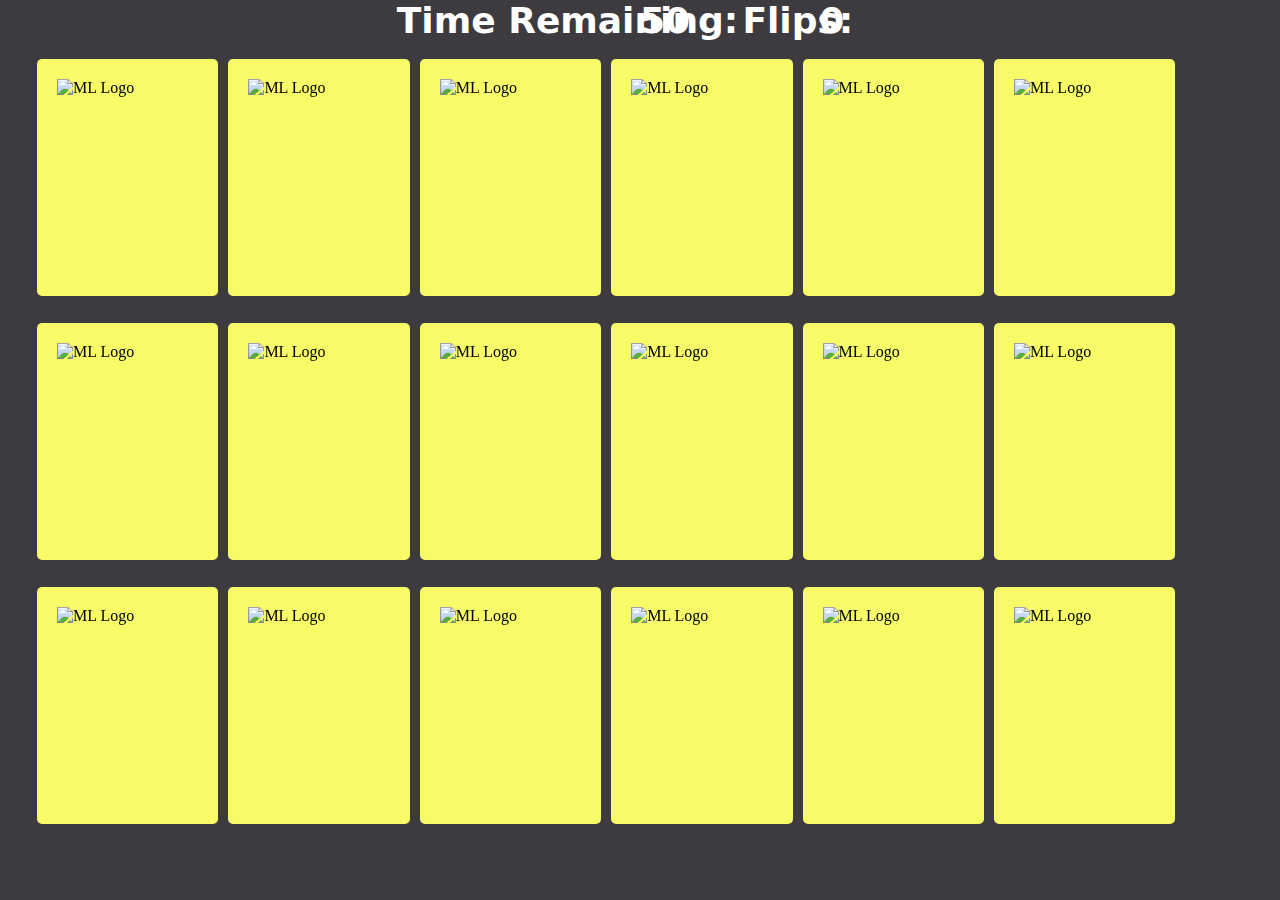
==== challenge.html @ 4afd06cd "Add files via upload" ====
<!DOCTYPE html>
<html>
<head>
<title>Memoria Ludum</title>
<link rel="stylesheet" type="text/css" href="c.css">
</head>

<body>
    <div id="game-over" class="overlay">
        <h1>GAME OVER</h1>
        <br>
        <h2><a href="challenge.html">Try Again</a></h2>
        <br>
        <h2><a href="start.html">Return to Main Menu</a></h2>
    </div>
    <div id="winner" class="overlay">
        <h1>Congrats You Win!</h1>
        <br>
        <h2><a href="challenge.html">Play Again</a></h2>
        <br>
        <h2><a href="start.html">Return to Main Menu</a></h2>
    </div>
    <div class='rem'>
        <h2>Time Remaining:</h2>
    </div>
    <div class='timer'>
        <h2 id="count">50</h2>
    </div>
    <div class='rem2'>
        <h2>Flips:</h2>
    </div>
    <div class='counter'>
        <h2 id="flipper">0</h2>
    </div>
    <section class="memgame">
        <div class="card" data-name="AL">
            <img class="frontside" src="images/AL.png" alt="AL" />
            <img class="backside" src="images/ML2.png" alt="ML Logo" />
        </div>
        <div class="card" data-name="AL">
            <img class="frontside" src="images/AL.png" alt="AL" />
            <img class="backside" src="images/ML2.png" alt="ML Logo" />
        </div>
        <div class="card" data-name="MC">
            <img class="frontside" src="images/MC.png" alt="MC" />
            <img class="backside" src="images/ML2.png" alt="ML Logo" />
        </div>
        <div class="card" data-name="MC">
            <img class="frontside" src="images/MC.png" alt="MC" />
            <img class="backside" src="images/ML2.png" alt="ML Logo" />
        </div>
        <div class="card" data-name="HT">
            <img class="frontside" src="images/HT.png" alt="HT" />
            <img class="backside" src="images/ML2.png" alt="ML Logo" />
        </div>
        <div class="card" data-name="HT">
            <img class="frontside" src="images/HT.png" alt="HT" />
            <img class="backside" src="images/ML2.png" alt="ML Logo" />
        </div>
        <div class="card" data-name="MA">
            <img class="frontside" src="images/MA.png" alt="MA" />
            <img class="backside" src="images/ML2.png" alt="ML Logo" />
        </div>
        <div class="card" data-name="MA"> 
            <img class="frontside" src="images/MA.png" alt="MA" />
            <img class="backside" src="images/ML2.png" alt="ML Logo" />
        </div>
        <div class="card" data-name="JA">
            <img class="frontside" src="images/JA.png" alt="JA" />
            <img class="backside" src="images/ML2.png" alt="ML Logo" />
        </div>
        <div class="card" data-name="JA">
            <img class="frontside" src="images/JA.png" alt="JA" />
            <img class="backside" src="images/ML2.png" alt="ML Logo" />
        </div>
        <div class="card" data-name="MY">
            <img class="frontside" src="images/MY.png" alt="MY" />
            <img class="backside" src="images/ML2.png" alt="ML Logo" />
        </div>
        <div class="card" data-name="MY">
            <img class="frontside" src="images/MY.png" alt="MY" />
            <img class="backside" src="images/ML2.png" alt="ML Logo" />
        </div>
        <div class="card" data-name="MS">
            <img class="frontside" src="images/MS.png" alt="MS" />
            <img class="backside" src="images/ML2.png" alt="ML Logo" />
        </div>
        <div class="card" data-name="MS">
            <img class="frontside" src="images/MS.png" alt="MS" />
            <img class="backside" src="images/ML2.png" alt="ML Logo" />
        </div>
        <div class="card" data-name="AF">
            <img class="frontside" src="images/AF.png" alt="AF" />
            <img class="backside" src="images/ML2.png" alt="ML Logo" />
        </div>
        <div class="card" data-name="AF">
            <img class="frontside" src="images/AF.png" alt="AF" />
            <img class="backside" src="images/ML2.png" alt="ML Logo" />
        </div>
        <div class="card" data-name="MU">
            <img class="frontside" src="images/MU.png" alt="MU" />
            <img class="backside" src="images/ML2.png" alt="ML Logo" />
        </div>
        <div class="card" data-name="MU">
            <img class="frontside" src="images/MU.png" alt="MU" />
            <img class="backside" src="images/ML2.png" alt="ML Logo" />
        </div>
    </section> 
<script src="chalflip.js"></script>      
</body>

</html>
---- c.css ----
*{
    padding: 0;
    margin: 0;
    box-sizing: border-box;
}


body{
    height: 100vh;
    display: flex;
    background: #3E3B40;
}

.timer{
    position: absolute;
    left: 50%;
    font-size: 150%;
    color: white;
    font-family: system-ui;
}

.rem{
    position: absolute;
    left: 31%;
    font-size: 150%;
    color: white;
    font-family: system-ui;
}

.rem2{
    position: absolute;
    left: 58%;
    font-size: 150%;
    color: white;
    font-family: system-ui;
}

.counter{
    position: absolute;
    left: 64%;
    font-size: 150%;
    color: white;
    font-family: system-ui;
}

.memgame{
    width: 95%;
    height: 88%;
    margin: auto;
    display: flex;
    flex-wrap: wrap;
    perspective: 1000px;
}

.card{
    width: calc(15% - 1px);
    height: calc(30% - 1px);
    position: relative;
    margin: 5px;
    transform: scale(1);
    transform-style: preserve-3d;
    transition: transform .5s;
}

.card: active{
    transform: scale(.95);
    transition: transform .3s;
}

.card.flip{
    transform: rotateY(180deg);
}

.frontside, .backside{
    width: 100%;
    height: 100%;
    position: absolute;
    padding: 20px;
    border-radius: 5px;
    background: #F6FB67;
    backface-visibility: hidden;
}

.frontside{
    transform: rotateY(180deg);
}

.bio{
    background-color: rgba(0,0,0,0.9);
    z-index: 2;
    display: none;
    position: fixed;
    
}

.overlay{
    display: none;
    height: 100vh;
    align-items: center;
    position: fixed;
    text-align: center;
    justify-content: center;
    width: 100%; 
    top: 0;
    left: 0;
    right: 0;
    bottom: 0;
    background-color: rgba(0,0,0,0.9); 
    z-index: 2; 
}

#game-over h1{
    color: white;
    font-size: 500%;
    font-family: system-ui;
}

#winner h1{
    color: white;
    font-size: 500%;
    font-family: system-ui;
}


a{
    font-size: 200%;
    font-family: system-ui;
}

a:link { text-decoration: none; color:white; } 
a:visited { text-decoration: none; color:white; }
a:hover { text-decoration: none; color:white; }
a:focus { text-decoration: none; color:white; }
a:active { text-decoration: none; color:white;}
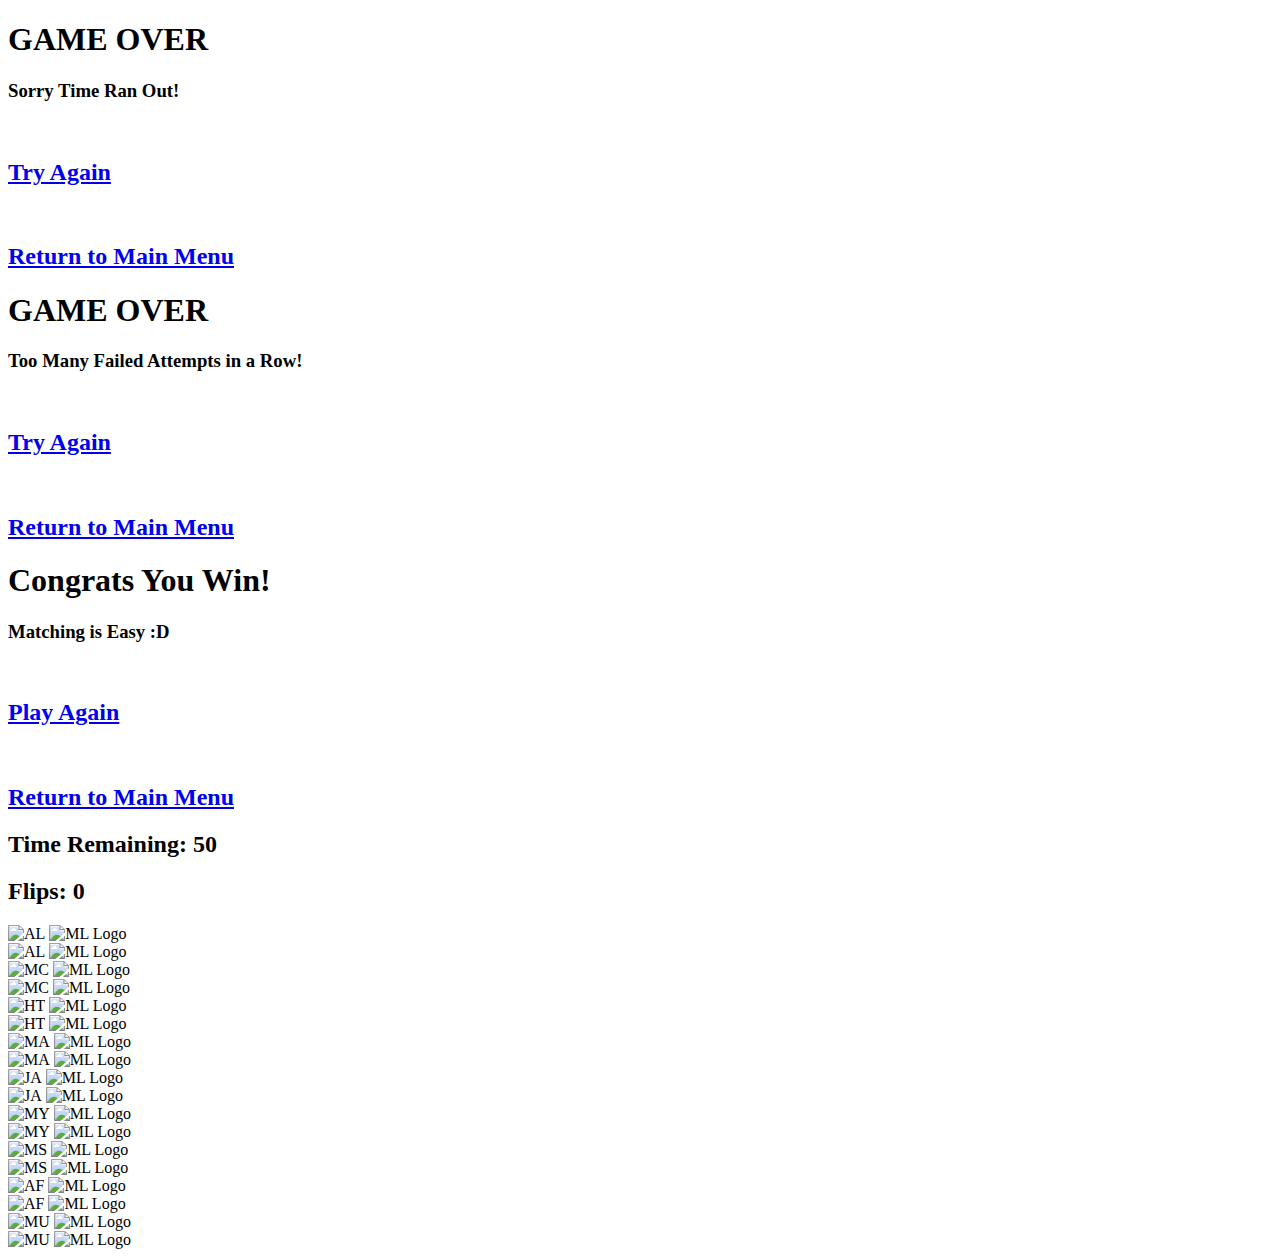
==== commit f3ce12fb: "Added new Game Over Screen" ====
--- a/challenge.html
+++ b/challenge.html
@@ -2,12 +2,21 @@
 <html>
 <head>
 <title>Memoria Ludum</title>
-<link rel="stylesheet" type="text/css" href="c.css">
+<link rel="stylesheet" type="text/css" href="challenge.css">
 </head>
 
 <body>
     <div id="game-over" class="overlay">
         <h1>GAME OVER</h1>
+        <h3>Sorry Time Ran Out!</h3>
+        <br>
+        <h2><a href="challenge.html">Try Again</a></h2>
+        <br>
+        <h2><a href="start.html">Return to Main Menu</a></h2>
+    </div>
+     <div id="game-over2" class="overlay">
+        <h1>GAME OVER</h1>
+        <h3>Too Many Failed Attempts in a Row!</h3>
         <br>
         <h2><a href="challenge.html">Try Again</a></h2>
         <br>
@@ -15,22 +24,17 @@
     </div>
     <div id="winner" class="overlay">
         <h1>Congrats You Win!</h1>
+        <h3>Matching is Easy :D</h3>
         <br>
         <h2><a href="challenge.html">Play Again</a></h2>
         <br>
         <h2><a href="start.html">Return to Main Menu</a></h2>
     </div>
-    <div class='rem'>
-        <h2>Time Remaining:</h2>
-    </div>
     <div class='timer'>
-        <h2 id="count">50</h2>
-    </div>
-    <div class='rem2'>
-        <h2>Flips:</h2>
+        <h2 id="count">Time Remaining: 50</h2>
     </div>
     <div class='counter'>
-        <h2 id="flipper">0</h2>
+        <h2 id="flipper">Flips: 0</h2>
     </div>
     <section class="memgame">
         <div class="card" data-name="AL">
@@ -109,4 +113,4 @@
 <script src="chalflip.js"></script>      
 </body>
 
-</html>+</html>
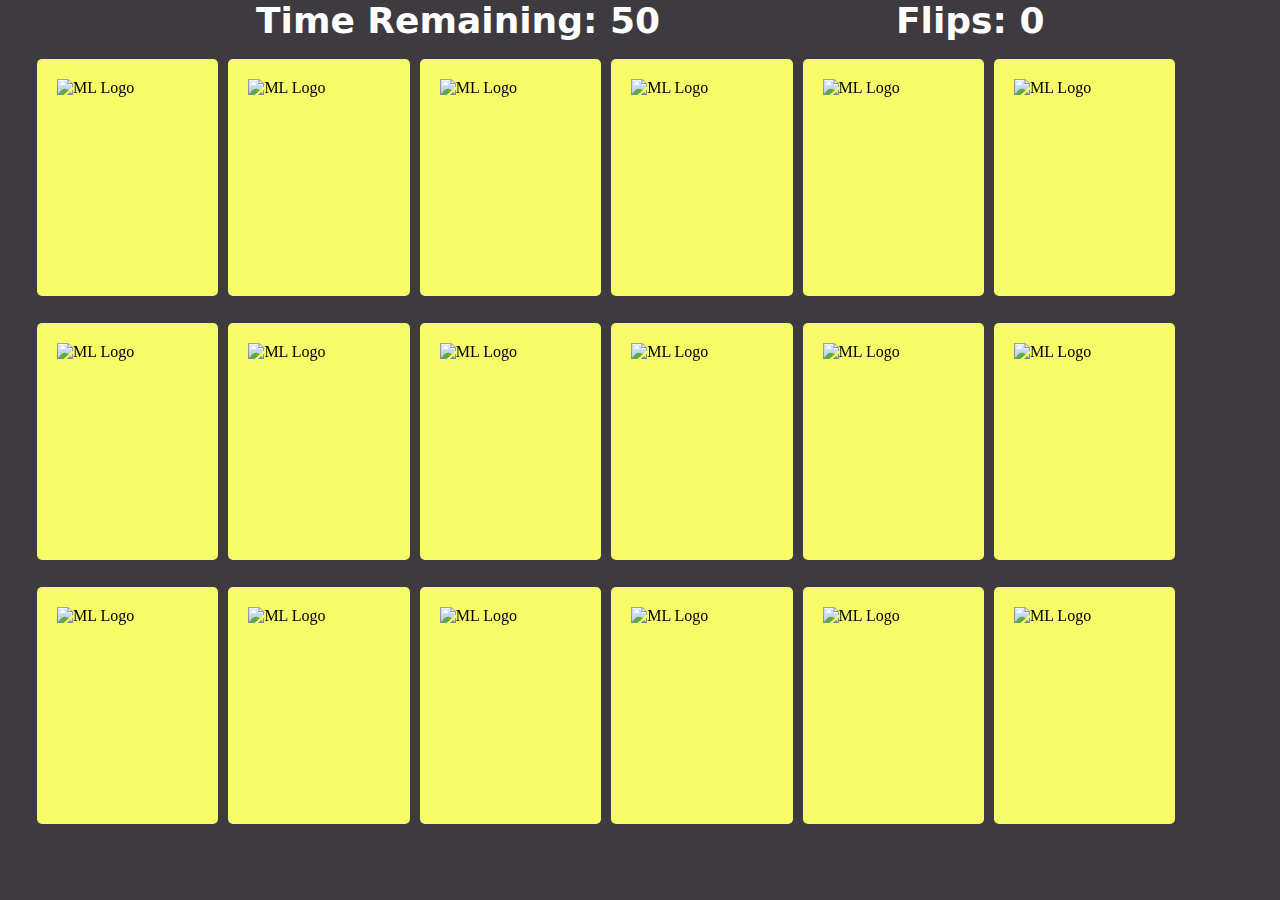
==== commit 3d8bb501: "backside image was renamed" ====
--- a/challenge.html
+++ b/challenge.html
@@ -39,75 +39,75 @@
     <section class="memgame">
         <div class="card" data-name="AL">
             <img class="frontside" src="images/AL.png" alt="AL" />
-            <img class="backside" src="images/ML2.png" alt="ML Logo" />
+            <img class="backside" src="images/Back.png" alt="ML Logo" />
         </div>
         <div class="card" data-name="AL">
             <img class="frontside" src="images/AL.png" alt="AL" />
-            <img class="backside" src="images/ML2.png" alt="ML Logo" />
+            <img class="backside" src="images/Back.png" alt="ML Logo" />
         </div>
         <div class="card" data-name="MC">
             <img class="frontside" src="images/MC.png" alt="MC" />
-            <img class="backside" src="images/ML2.png" alt="ML Logo" />
+            <img class="backside" src="images/Back.png" alt="ML Logo" />
         </div>
         <div class="card" data-name="MC">
             <img class="frontside" src="images/MC.png" alt="MC" />
-            <img class="backside" src="images/ML2.png" alt="ML Logo" />
+            <img class="backside" src="images/Back.png" alt="ML Logo" />
         </div>
         <div class="card" data-name="HT">
             <img class="frontside" src="images/HT.png" alt="HT" />
-            <img class="backside" src="images/ML2.png" alt="ML Logo" />
+            <img class="backside" src="images/Back.png" alt="ML Logo" />
         </div>
         <div class="card" data-name="HT">
             <img class="frontside" src="images/HT.png" alt="HT" />
-            <img class="backside" src="images/ML2.png" alt="ML Logo" />
+            <img class="backside" src="images/Back.png" alt="ML Logo" />
         </div>
         <div class="card" data-name="MA">
             <img class="frontside" src="images/MA.png" alt="MA" />
-            <img class="backside" src="images/ML2.png" alt="ML Logo" />
+            <img class="backside" src="images/Back.png" alt="ML Logo" />
         </div>
         <div class="card" data-name="MA"> 
             <img class="frontside" src="images/MA.png" alt="MA" />
-            <img class="backside" src="images/ML2.png" alt="ML Logo" />
+            <img class="backside" src="images/Back.png" alt="ML Logo" />
         </div>
         <div class="card" data-name="JA">
             <img class="frontside" src="images/JA.png" alt="JA" />
-            <img class="backside" src="images/ML2.png" alt="ML Logo" />
+            <img class="backside" src="images/Back.png" alt="ML Logo" />
         </div>
         <div class="card" data-name="JA">
             <img class="frontside" src="images/JA.png" alt="JA" />
-            <img class="backside" src="images/ML2.png" alt="ML Logo" />
+            <img class="backside" src="images/Back.png" alt="ML Logo" />
         </div>
         <div class="card" data-name="MY">
             <img class="frontside" src="images/MY.png" alt="MY" />
-            <img class="backside" src="images/ML2.png" alt="ML Logo" />
+            <img class="backside" src="images/Back.png" alt="ML Logo" />
         </div>
         <div class="card" data-name="MY">
             <img class="frontside" src="images/MY.png" alt="MY" />
-            <img class="backside" src="images/ML2.png" alt="ML Logo" />
+            <img class="backside" src="images/Back.png" alt="ML Logo" />
         </div>
         <div class="card" data-name="MS">
             <img class="frontside" src="images/MS.png" alt="MS" />
-            <img class="backside" src="images/ML2.png" alt="ML Logo" />
+            <img class="backside" src="images/Back.png" alt="ML Logo" />
         </div>
         <div class="card" data-name="MS">
             <img class="frontside" src="images/MS.png" alt="MS" />
-            <img class="backside" src="images/ML2.png" alt="ML Logo" />
+            <img class="backside" src="images/Back.png" alt="ML Logo" />
         </div>
         <div class="card" data-name="AF">
             <img class="frontside" src="images/AF.png" alt="AF" />
-            <img class="backside" src="images/ML2.png" alt="ML Logo" />
+            <img class="backside" src="images/Back.png" alt="ML Logo" />
         </div>
         <div class="card" data-name="AF">
             <img class="frontside" src="images/AF.png" alt="AF" />
-            <img class="backside" src="images/ML2.png" alt="ML Logo" />
+            <img class="backside" src="images/Back.png" alt="ML Logo" />
         </div>
         <div class="card" data-name="MU">
             <img class="frontside" src="images/MU.png" alt="MU" />
-            <img class="backside" src="images/ML2.png" alt="ML Logo" />
+            <img class="backside" src="images/Back.png" alt="ML Logo" />
         </div>
         <div class="card" data-name="MU">
             <img class="frontside" src="images/MU.png" alt="MU" />
-            <img class="backside" src="images/ML2.png" alt="ML Logo" />
+            <img class="backside" src="images/Back.png" alt="ML Logo" />
         </div>
     </section> 
 <script src="chalflip.js"></script>      
--- a/challenge.css
+++ b/challenge.css
@@ -0,0 +1,141 @@
+*{
+    padding: 0;
+    margin: 0;
+    box-sizing: border-box;
+}
+
+
+body{
+    height: 100vh;
+    display: flex;
+    background: #3E3B40;
+}
+
+.timer{
+    position: absolute;
+    left: 20%;
+    font-size: 150%;
+    color: white;
+    font-family: system-ui;
+}
+
+.counter{
+    position: absolute;
+    left: 70%;
+    font-size: 150%;
+    color: white;
+    font-family: system-ui;
+}
+
+.memgame{
+    width: 95%;
+    height: 88%;
+    margin: auto;
+    display: flex;
+    flex-wrap: wrap;
+    perspective: 1000px;
+}
+
+.card{
+    width: calc(15% - 1px);
+    height: calc(30% - 1px);
+    position: relative;
+    margin: 5px;
+    transform: scale(1);
+    transform-style: preserve-3d;
+    transition: transform .5s;
+}
+
+.card: active{
+    transform: scale(.95);
+    transition: transform .3s;
+}
+
+.card.flip{
+    transform: rotateY(180deg);
+}
+
+.frontside, .backside{
+    width: 100%;
+    height: 100%;
+    position: absolute;
+    padding: 20px;
+    border-radius: 5px;
+    background: #F6FB67;
+    backface-visibility: hidden;
+}
+
+.frontside{
+    transform: rotateY(180deg);
+}
+
+.bio{
+    background-color: rgba(0,0,0,0.9);
+    z-index: 2;
+    display: none;
+    position: fixed;
+    
+}
+
+.overlay{
+    display: none;
+    height: 100vh;
+    align-items: center;
+    position: fixed;
+    text-align: center;
+    justify-content: center;
+    width: 100%; 
+    top: 0;
+    left: 0;
+    right: 0;
+    bottom: 0;
+    background-color: rgba(0,0,0,0.9); 
+    z-index: 2; 
+}
+
+#game-over h1{
+    color: white;
+    font-size: 500%;
+    font-family: system-ui;
+}
+
+#game-over h3{
+    color: white;
+    font-size: 350%;
+    font-family: system-ui;
+}
+
+#game-over2 h1{
+    color: white;
+    font-size: 500%;
+    font-family: system-ui;
+}
+
+#game-over2 h3{
+    color: white;
+    font-size: 350%;
+    font-family: system-ui;
+}
+
+#winner h1{
+    color: white;
+    font-size: 500%;
+    font-family: system-ui;
+}
+
+#winner h3{
+    color: white;
+    font-size: 350%;
+    font-family: system-ui;
+}
+
+a{
+    font-size: 200%;
+    font-family: system-ui;
+}
+
+a:link { text-decoration: none; color:white; } 
+a:visited { text-decoration: none; color:white; }
+a:hover { text-decoration: none; color:white; }
+a:focus { text-decoration: none; color:white; }
+a:active { text-decoration: none; color:white;}
